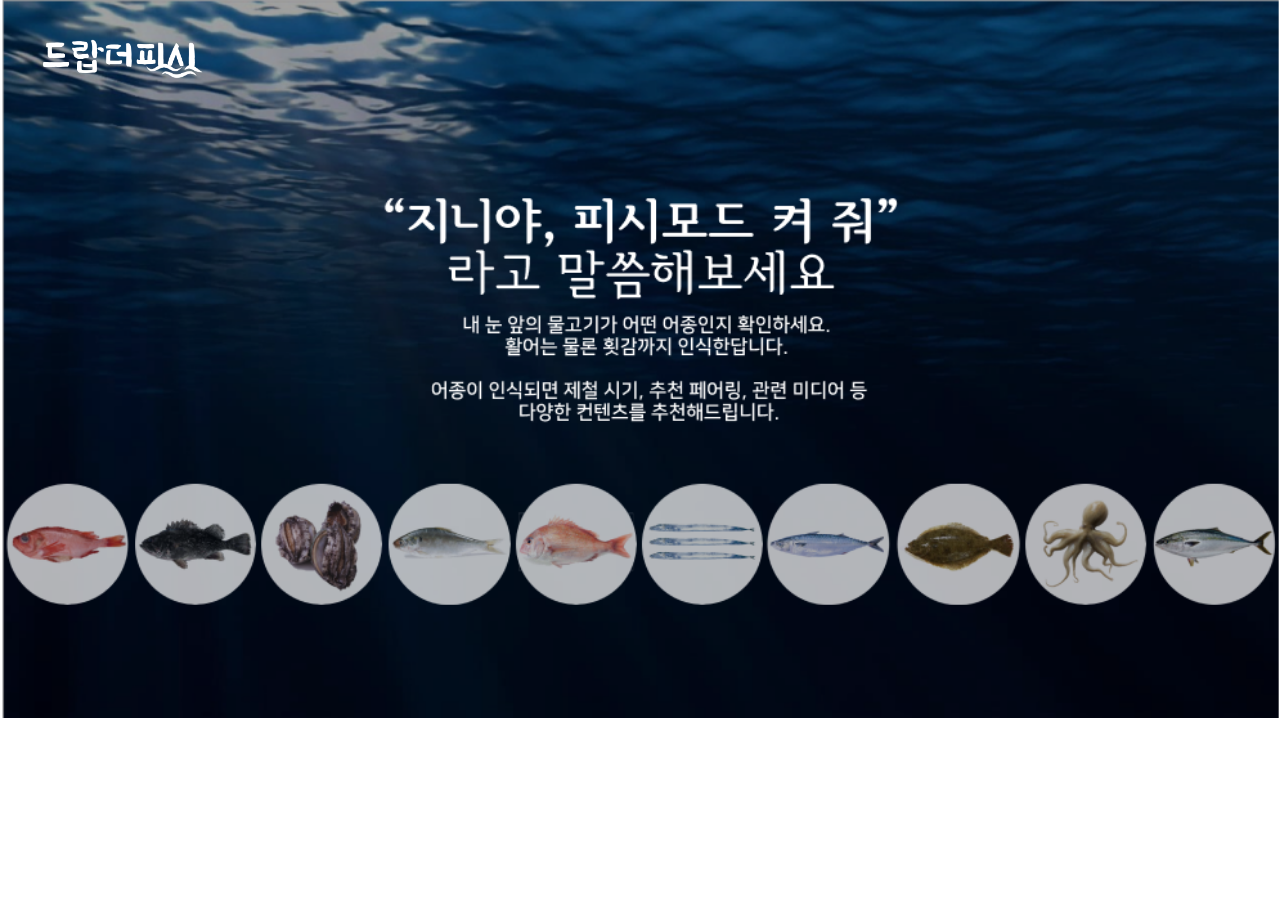
==== templates/index.html @ 489a0cea "update" ====
<!DOCTYPE html>
<html lang="en">

<head>
	<meta charset="UTF-8">
	<meta http-equiv="X-UA-Compatible" content="IE=edge">
	<meta name="viewport" content="width=device-width, initial-scale=1.0">
	<link rel="stylesheet" href="../static/index.css?0aftrsas">
	<title>Document</title>
</head>
<body>
	<div class="container">
		<a href="/main"><img class="logo" src="../static/logos/new_logo.png"/></a>
	</div>
	<script>
		// 엔터키 입력 시 메인 화면으로 이동
    window.addEventListener('keydown', e => {
      console.log(e.key);
      if(e.key == 'Enter') {
        location.href = '/main';
      }
    })
	</script>
</body>
</html>
---- static/index.css ----
* {
  margin: 0px;
  font-family: 'NanumSquare';
}
@font-face {
  font-family: 'NanumSquare';
  src: url('../static/fonts/NanumSquare_acR.ttf') format('truetype');
}
body {
  background-image: url('../static/logos/background_home.png');
  background-repeat: no-repeat;
  background-size: cover;
  font-family: 'NanumSquare';
}

.logo {
  width: 200px;
  height: 80px;
  margin-left: 20px;
  margin-top: 20px;
}
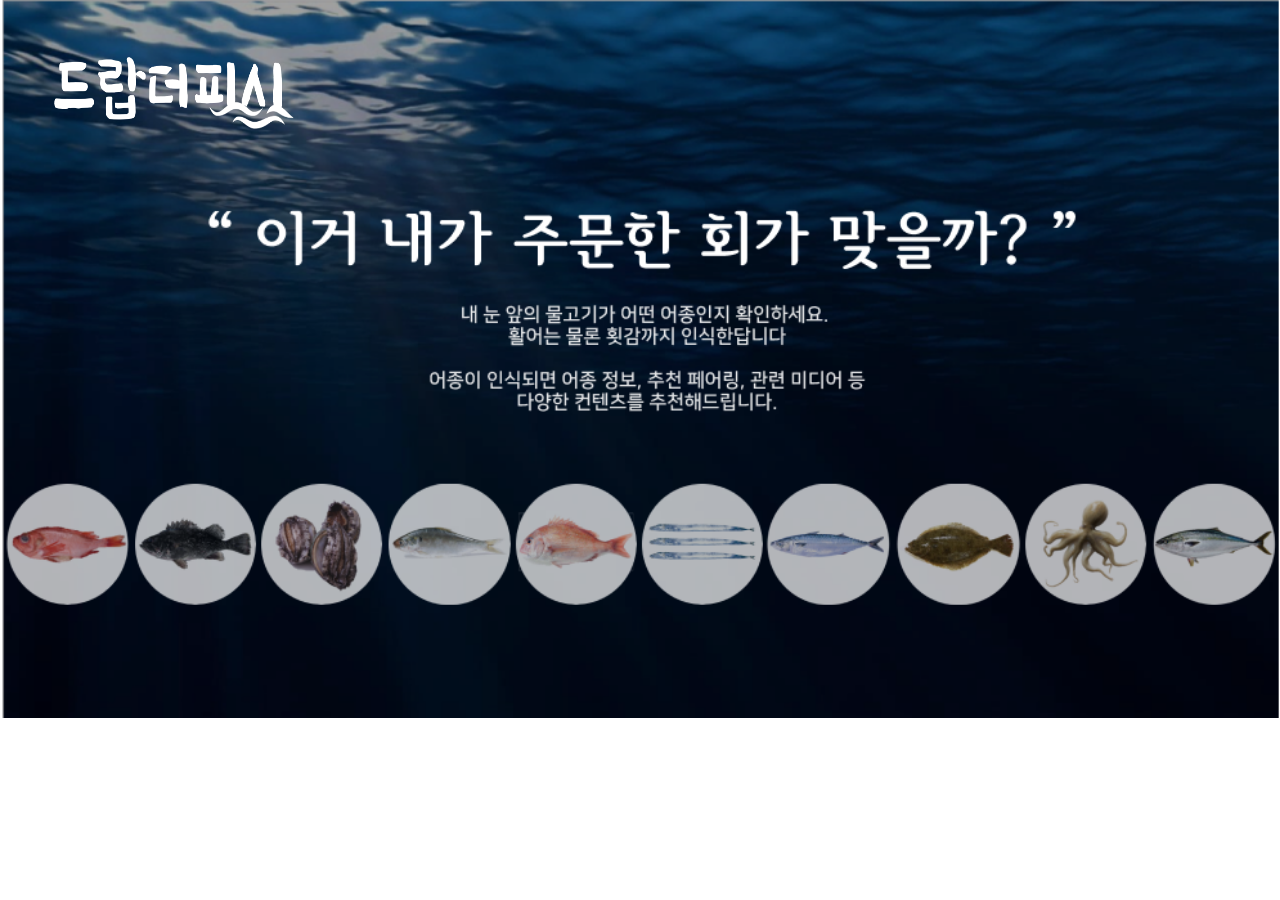
==== commit 96ae9fcc: "UI 수정" ====
--- a/templates/index.html
+++ b/templates/index.html
@@ -5,13 +5,11 @@
 	<meta charset="UTF-8">
 	<meta http-equiv="X-UA-Compatible" content="IE=edge">
 	<meta name="viewport" content="width=device-width, initial-scale=1.0">
-	<link rel="stylesheet" href="../static/index.css?0aftrsas">
+	<link rel="stylesheet" href="../static/index.css?0aftr43ss">
 	<title>Document</title>
 </head>
 <body>
-	<div class="container">
-		<a href="/main"><img class="logo" src="../static/logos/new_logo.png"/></a>
-	</div>
+	<a href="/main"><img class="logo" src="../static/logos/new_logo.png"/></a>
 	<script>
 		// 엔터키 입력 시 메인 화면으로 이동
     window.addEventListener('keydown', e => {
--- a/static/index.css
+++ b/static/index.css
@@ -7,15 +7,15 @@
   src: url('../static/fonts/NanumSquare_acR.ttf') format('truetype');
 }
 body {
-  background-image: url('../static/logos/background_home.png');
+  background-image: url('../static/logos/home_update.png');
   background-repeat: no-repeat;
   background-size: cover;
   font-family: 'NanumSquare';
 }
 
 .logo {
-  width: 200px;
-  height: 80px;
+  width: 300px;
+  height: 150px;
   margin-left: 20px;
   margin-top: 20px;
 }